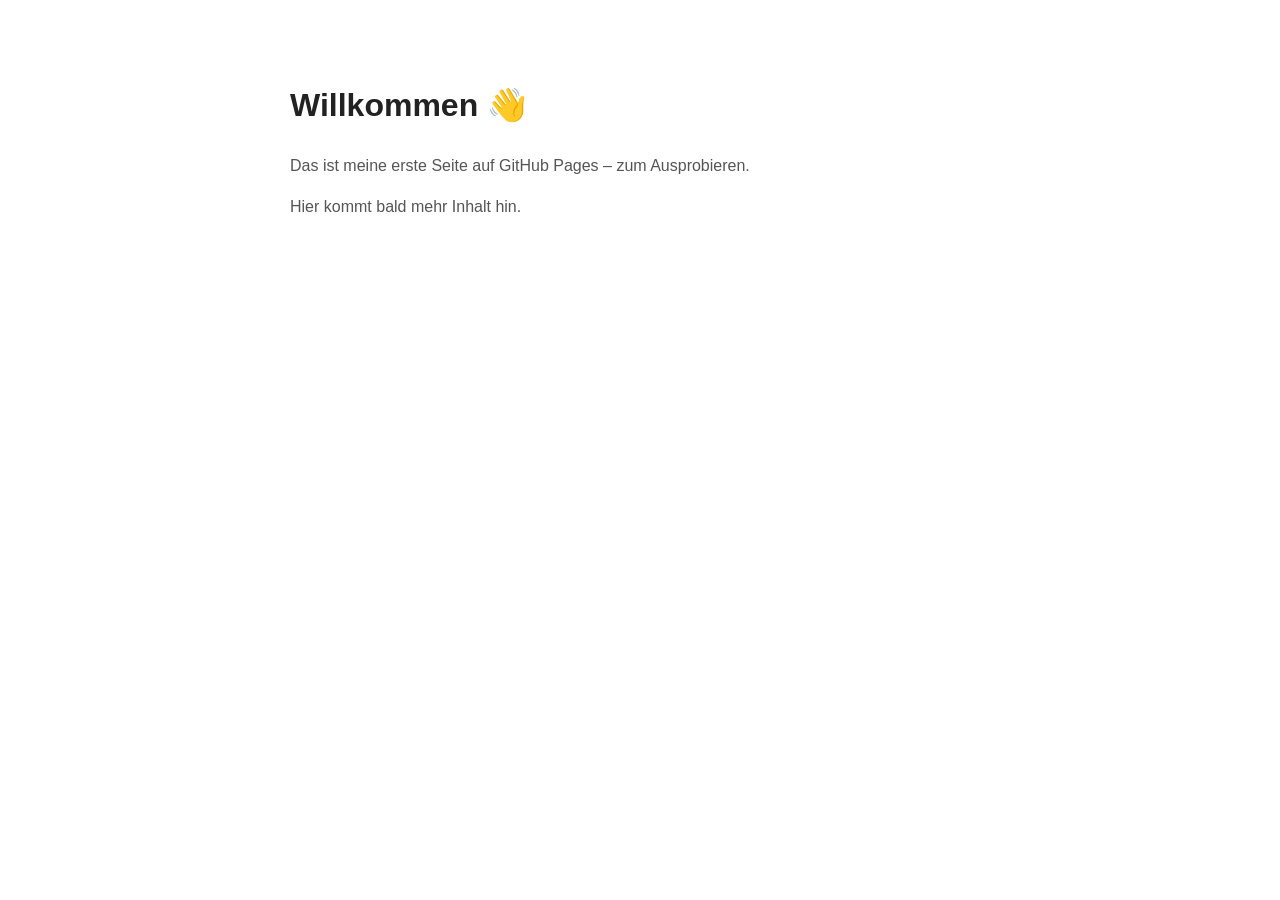
==== index.html @ 4bb1c071 "Add files via upload" ====
<!DOCTYPE html>
<html lang="de">
<head>
  <meta charset="UTF-8">
  <meta name="viewport" content="width=device-width, initial-scale=1.0">
  <title>Meine Website</title>
  <style>
    body {
      font-family: -apple-system, Segoe UI, Arial, sans-serif;
      max-width: 700px;
      margin: 80px auto;
      padding: 0 20px;
      color: #222;
      line-height: 1.6;
    }
    h1 { font-size: 2rem; }
    p { color: #555; }
  </style>
</head>
<body>
  <h1>Willkommen 👋</h1>
  <p>Das ist meine erste Seite auf GitHub Pages – zum Ausprobieren.</p>
  <p>Hier kommt bald mehr Inhalt hin.</p>
</body>
</html>
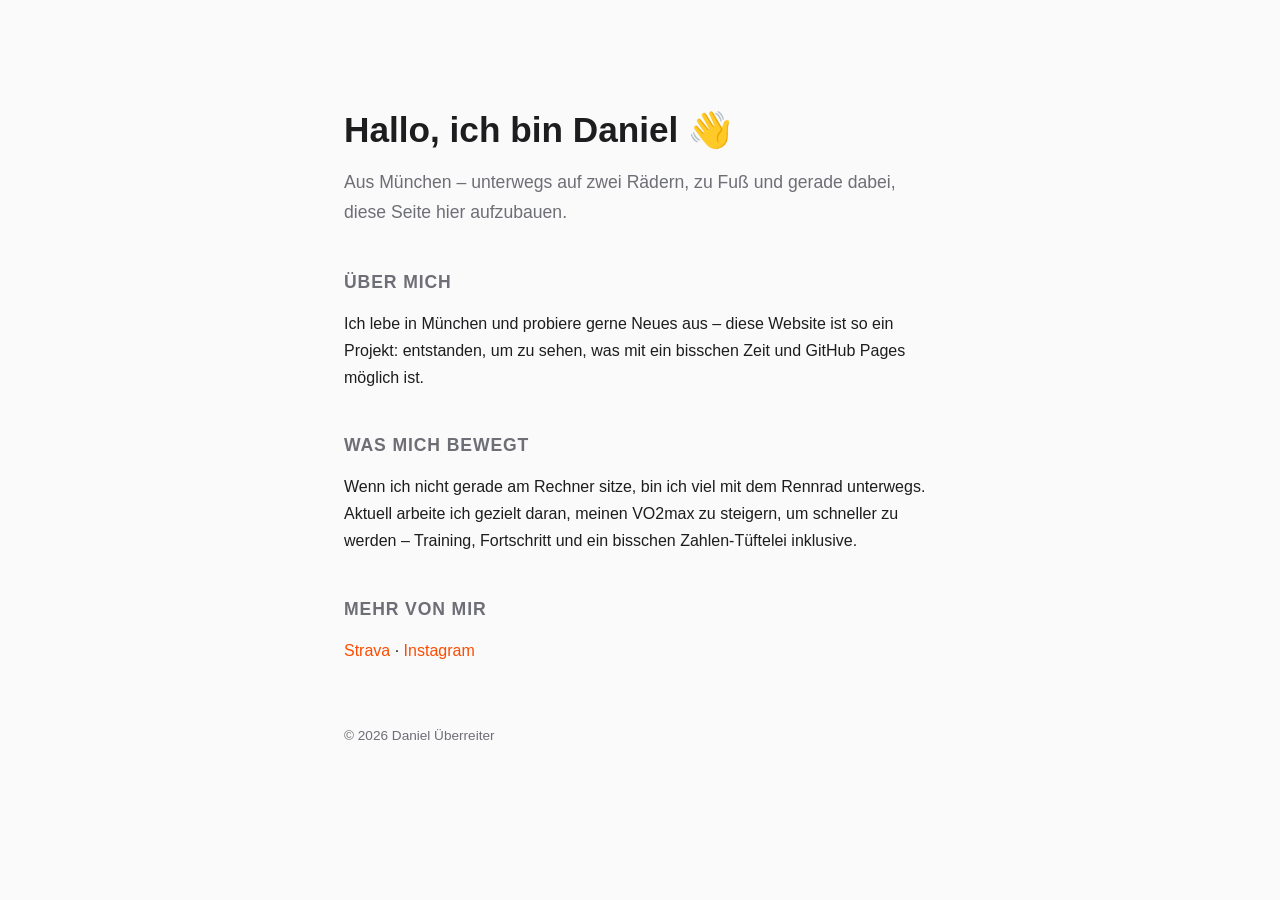
==== commit 3d96f958: "Update Inhalt 2026-07-01 15:36" ====
--- a/index.html
+++ b/index.html
@@ -3,23 +3,47 @@
 <head>
   <meta charset="UTF-8">
   <meta name="viewport" content="width=device-width, initial-scale=1.0">
-  <title>Meine Website</title>
+  <title>Daniel Überreiter</title>
   <style>
+    :root {
+      --bg: #fafafa;
+      --text: #1d1d1f;
+      --muted: #6e6e76;
+      --accent: #fc4c02;
+    }
+    * { box-sizing: border-box; }
     body {
-      font-family: -apple-system, Segoe UI, Arial, sans-serif;
-      max-width: 700px;
-      margin: 80px auto;
-      padding: 0 20px;
-      color: #222;
-      line-height: 1.6;
+      margin: 0;
+      font-family: -apple-system, BlinkMacSystemFont, "Segoe UI", Roboto, Arial, sans-serif;
+      background: var(--bg);
+      color: var(--text);
+      line-height: 1.7;
     }
-    h1 { font-size: 2rem; }
-    p { color: #555; }
+    .wrap { max-width: 640px; margin: 0 auto; padding: 100px 24px 80px; }
+    h1 { font-size: 2.2rem; margin: 0 0 8px; }
+    .tagline { color: var(--muted); font-size: 1.1rem; margin-bottom: 40px; }
+    h2 { font-size: 1.1rem; text-transform: uppercase; letter-spacing: .05em; color: var(--muted); margin: 40px 0 12px; }
+    p { margin: 0 0 16px; }
+    footer { margin-top: 60px; color: var(--muted); font-size: 0.85rem; }
+    a { color: var(--accent); text-decoration: none; }
+    a:hover { text-decoration: underline; }
   </style>
 </head>
 <body>
-  <h1>Willkommen 👋</h1>
-  <p>Das ist meine erste Seite auf GitHub Pages – zum Ausprobieren.</p>
-  <p>Hier kommt bald mehr Inhalt hin.</p>
+  <div class="wrap">
+    <h1>Hallo, ich bin Daniel 👋</h1>
+    <p class="tagline">Aus München – unterwegs auf zwei Rädern, zu Fuß und gerade dabei, diese Seite hier aufzubauen.</p>
+
+    <h2>Über mich</h2>
+    <p>Ich lebe in München und probiere gerne Neues aus – diese Website ist so ein Projekt: entstanden, um zu sehen, was mit ein bisschen Zeit und GitHub Pages möglich ist.</p>
+
+    <h2>Was mich bewegt</h2>
+    <p>Wenn ich nicht gerade am Rechner sitze, bin ich viel mit dem Rennrad unterwegs. Aktuell arbeite ich gezielt daran, meinen VO2max zu steigern, um schneller zu werden – Training, Fortschritt und ein bisschen Zahlen-Tüftelei inklusive.</p>
+
+    <h2>Mehr von mir</h2>
+    <p><a href="https://www.strava.com/athletes/1903190400" target="_blank" rel="noopener">Strava</a> · <a href="https://www.instagram.com/uebi.122" target="_blank" rel="noopener">Instagram</a></p>
+
+    <footer>&copy; 2026 Daniel Überreiter</footer>
+  </div>
 </body>
 </html>
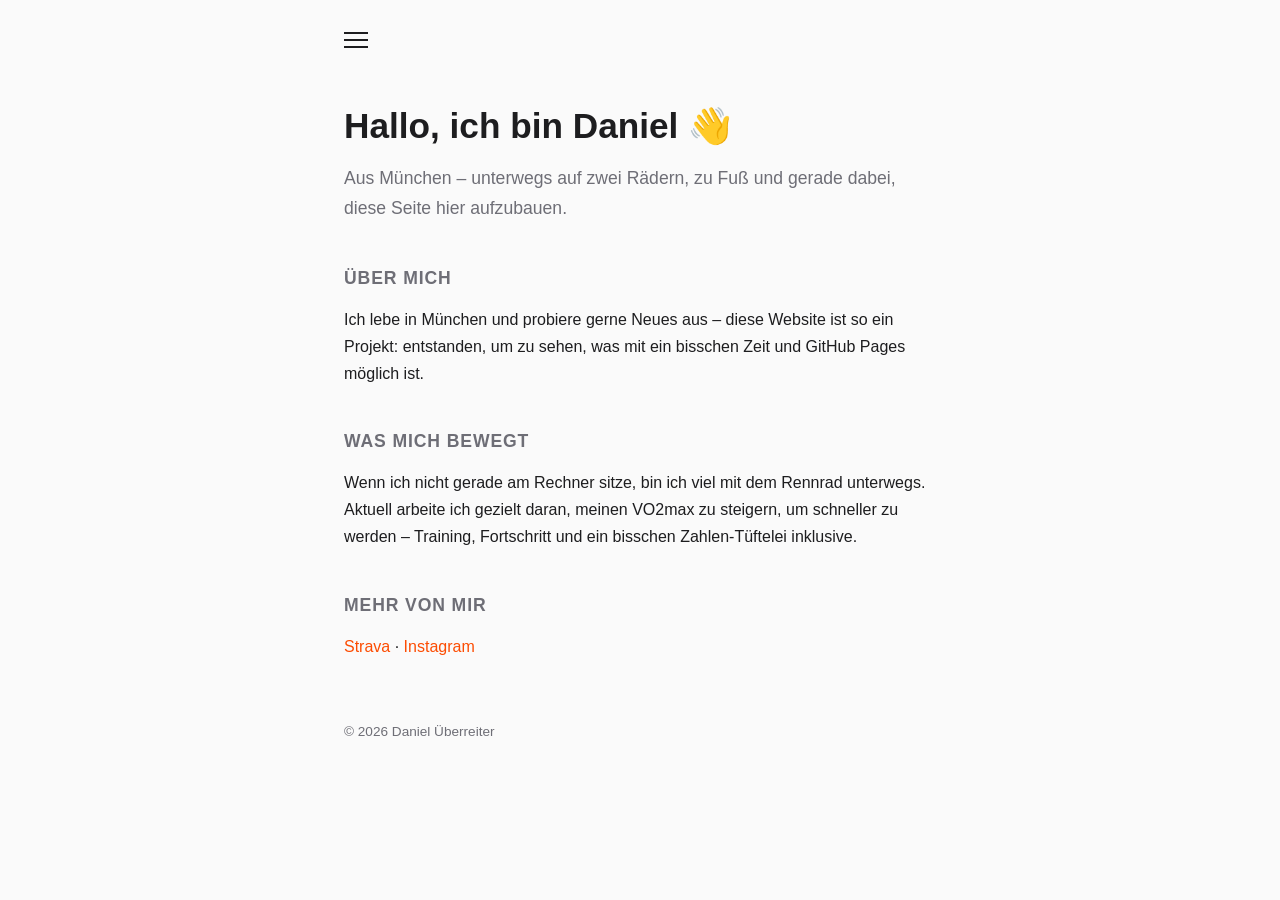
==== commit 8be5411f: "Update Inhalt 2026-07-01 16:54" ====
--- a/index.html
+++ b/index.html
@@ -4,32 +4,20 @@
   <meta charset="UTF-8">
   <meta name="viewport" content="width=device-width, initial-scale=1.0">
   <title>Daniel Überreiter</title>
-  <style>
-    :root {
-      --bg: #fafafa;
-      --text: #1d1d1f;
-      --muted: #6e6e76;
-      --accent: #fc4c02;
-    }
-    * { box-sizing: border-box; }
-    body {
-      margin: 0;
-      font-family: -apple-system, BlinkMacSystemFont, "Segoe UI", Roboto, Arial, sans-serif;
-      background: var(--bg);
-      color: var(--text);
-      line-height: 1.7;
-    }
-    .wrap { max-width: 640px; margin: 0 auto; padding: 100px 24px 80px; }
-    h1 { font-size: 2.2rem; margin: 0 0 8px; }
-    .tagline { color: var(--muted); font-size: 1.1rem; margin-bottom: 40px; }
-    h2 { font-size: 1.1rem; text-transform: uppercase; letter-spacing: .05em; color: var(--muted); margin: 40px 0 12px; }
-    p { margin: 0 0 16px; }
-    footer { margin-top: 60px; color: var(--muted); font-size: 0.85rem; }
-    a { color: var(--accent); text-decoration: none; }
-    a:hover { text-decoration: underline; }
-  </style>
+  <link rel="stylesheet" href="style.css">
 </head>
 <body>
+  <header class="site-header">
+    <button class="hamburger" id="menuToggle" aria-label="Menü öffnen" aria-expanded="false">
+      <span></span><span></span><span></span>
+    </button>
+    <nav class="menu" id="menu">
+      <a href="index.html">Home</a>
+      <a href="touren.html">Meine Touren</a>
+      <a href="secret.html">Secret Content</a>
+    </nav>
+  </header>
+
   <div class="wrap">
     <h1>Hallo, ich bin Daniel 👋</h1>
     <p class="tagline">Aus München – unterwegs auf zwei Rädern, zu Fuß und gerade dabei, diese Seite hier aufzubauen.</p>
@@ -45,5 +33,7 @@
 
     <footer>&copy; 2026 Daniel Überreiter</footer>
   </div>
+
+  <script src="nav.js"></script>
 </body>
 </html>
--- a/style.css
+++ b/style.css
@@ -0,0 +1,248 @@
+:root {
+  --bg: #fafafa;
+  --text: #1d1d1f;
+  --muted: #6e6e76;
+  --accent: #fc4c02;
+  --border: #e5e5e7;
+  --chip: #f1f1f3;
+}
+* { box-sizing: border-box; }
+body {
+  margin: 0;
+  font-family: -apple-system, BlinkMacSystemFont, "Segoe UI", Roboto, Arial, sans-serif;
+  background: var(--bg);
+  color: var(--text);
+  line-height: 1.7;
+}
+a { color: var(--accent); text-decoration: none; }
+a:hover { text-decoration: underline; }
+
+/* Header & Hamburger-Menu */
+.site-header {
+  position: relative;
+  max-width: 640px;
+  margin: 0 auto;
+  padding: 24px 24px 0;
+}
+.hamburger {
+  background: none;
+  border: none;
+  cursor: pointer;
+  padding: 8px;
+  margin-left: -8px;
+  display: flex;
+  flex-direction: column;
+  gap: 5px;
+}
+.hamburger span {
+  width: 24px;
+  height: 2px;
+  background: var(--text);
+  display: block;
+  transition: transform .2s ease, opacity .2s ease;
+}
+.hamburger.open span:nth-child(1) { transform: translateY(7px) rotate(45deg); }
+.hamburger.open span:nth-child(2) { opacity: 0; }
+.hamburger.open span:nth-child(3) { transform: translateY(-7px) rotate(-45deg); }
+
+.menu {
+  position: absolute;
+  top: 100%;
+  left: 24px;
+  background: #fff;
+  border: 1px solid var(--border);
+  border-radius: 10px;
+  padding: 8px;
+  display: flex;
+  flex-direction: column;
+  min-width: 180px;
+  box-shadow: 0 8px 24px rgba(0,0,0,.08);
+  opacity: 0;
+  pointer-events: none;
+  transform: translateY(-6px);
+  transition: opacity .15s ease, transform .15s ease;
+  z-index: 10;
+}
+.menu.open { opacity: 1; pointer-events: auto; transform: translateY(0); }
+.menu a {
+  padding: 10px 12px;
+  color: var(--text);
+  border-radius: 6px;
+  font-size: .95rem;
+}
+.menu a:hover { background: var(--chip); text-decoration: none; }
+
+/* Seiteninhalt */
+.wrap { max-width: 640px; margin: 0 auto; padding: 40px 24px 80px; }
+h1 { font-size: 2.2rem; margin: 0 0 8px; }
+.tagline { color: var(--muted); font-size: 1.1rem; margin-bottom: 40px; }
+h2 { font-size: 1.1rem; text-transform: uppercase; letter-spacing: .05em; color: var(--muted); margin: 40px 0 12px; }
+p { margin: 0 0 16px; }
+footer { margin-top: 60px; color: var(--muted); font-size: 0.85rem; }
+
+/* Secret-Page Extras */
+.secret-box {
+  margin-top: 24px;
+  padding: 20px;
+  border: 1px dashed var(--accent);
+  border-radius: 12px;
+  background: #fff7f2;
+}
+.secret-box button {
+  margin-top: 12px;
+  padding: 10px 18px;
+  border: none;
+  border-radius: 999px;
+  background: var(--accent);
+  color: #fff;
+  font-size: .9rem;
+  cursor: pointer;
+}
+.secret-box button:hover { opacity: .9; }
+#factOutput { margin-top: 14px; font-style: italic; min-height: 24px; }
+.secret-box input[type="password"] {
+  padding: 10px 12px;
+  border: 1px solid var(--border);
+  border-radius: 8px;
+  font-size: .9rem;
+  margin-right: 8px;
+  width: 200px;
+  max-width: 100%;
+}
+.pw-error { color: #b42318; margin-top: 10px; font-size: .85rem; display: none; }
+
+/* Touren-Karten */
+.tour-card {
+  border: 1px solid var(--border);
+  border-radius: 12px;
+  padding: 16px 18px;
+  margin-bottom: 16px;
+  background: #fff;
+}
+.tour-card h3 { margin: 0 0 4px; font-size: 1.05rem; }
+.tour-meta { color: var(--muted); font-size: .82rem; margin-bottom: 10px; }
+.tour-map {
+  height: 220px;
+  border-radius: 10px;
+  border: 1px solid var(--border);
+  margin-bottom: 10px;
+  background: #eee;
+  overflow: hidden;
+}
+.leaflet-control-attribution { font-size: 10px; }
+.tour-stats { display: flex; gap: 20px; flex-wrap: wrap; font-size: .82rem; color: var(--muted); margin-bottom: 12px; }
+.tour-stats strong { display: block; font-size: 1rem; color: var(--text); font-weight: 650; }
+.gpx-link {
+  display: inline-block;
+  font-size: .82rem;
+  padding: 6px 14px;
+  border: 1px solid var(--border);
+  border-radius: 999px;
+  color: var(--text);
+}
+.gpx-link:hover { background: var(--chip); text-decoration: none; }
+
+.sort-bar { display: flex; align-items: center; gap: 8px; margin-bottom: 16px; font-size: .85rem; color: var(--muted); }
+.sort-bar select {
+  font-family: inherit;
+  font-size: .85rem;
+  padding: 6px 10px;
+  border: 1px solid var(--border);
+  border-radius: 8px;
+  background: #fff;
+  color: var(--text);
+}
+.empty-state { color: var(--muted); font-size: .85rem; }
+
+/* Admin-Seite */
+.admin-warning {
+  background: #fff7f2;
+  border: 1px solid #fcd9b8;
+  border-radius: 10px;
+  padding: 14px 16px;
+  font-size: .85rem;
+  color: var(--text);
+  line-height: 1.6;
+  margin-bottom: 28px;
+}
+.admin-label {
+  display: block;
+  font-size: .8rem;
+  color: var(--muted);
+  margin: 16px 0 6px;
+}
+.admin-input {
+  display: block;
+  width: 100%;
+  max-width: 420px;
+  padding: 10px 12px;
+  border: 1px solid var(--border);
+  border-radius: 8px;
+  font-size: .9rem;
+  font-family: inherit;
+  background: #fff;
+  color: var(--text);
+}
+.admin-checkbox-label {
+  display: block;
+  font-size: .8rem;
+  color: var(--muted);
+  margin-top: 8px;
+}
+.admin-actions { display: flex; gap: 10px; margin-top: 24px; }
+.admin-actions button {
+  padding: 10px 18px;
+  border: none;
+  border-radius: 999px;
+  background: var(--accent);
+  color: #fff;
+  font-size: .9rem;
+  cursor: pointer;
+}
+.admin-actions button:disabled { background: var(--chip); color: var(--muted); cursor: not-allowed; }
+.admin-actions button:hover:not(:disabled) { opacity: .9; }
+.status-box {
+  margin-top: 18px;
+  padding: 12px 14px;
+  border-radius: 10px;
+  font-size: .85rem;
+  border: 1px solid var(--border);
+  background: var(--chip);
+}
+.status-box.status-success { background: #ecfdf3; border-color: #abefc6; color: #067647; }
+.status-box.status-error { background: #fef3f2; border-color: #fecdca; color: #b42318; }
+.status-box.status-info { background: #eff8ff; border-color: #b2ddff; color: #175cd3; }
+
+.route-list { margin: 12px 0 28px; }
+.route-row {
+  display: flex;
+  align-items: center;
+  gap: 10px;
+  padding: 10px 0;
+  border-top: 1px solid var(--border);
+  flex-wrap: wrap;
+}
+.route-row:first-child { border-top: none; }
+.route-row input[type="text"] {
+  flex: 1;
+  min-width: 160px;
+  padding: 8px 10px;
+  border: 1px solid var(--border);
+  border-radius: 8px;
+  font-size: .88rem;
+  font-family: inherit;
+  color: var(--text);
+}
+.route-row .route-meta { font-size: .78rem; color: var(--muted); white-space: nowrap; }
+.route-row button {
+  padding: 6px 12px;
+  border-radius: 999px;
+  font-size: .78rem;
+  cursor: pointer;
+  border: 1px solid var(--border);
+  background: #fff;
+  color: var(--text);
+}
+.route-row button.save:hover { background: var(--chip); }
+.route-row button.danger { color: #b42318; border-color: #fecdca; }
+.route-row button.danger:hover { background: #fef3f2; }
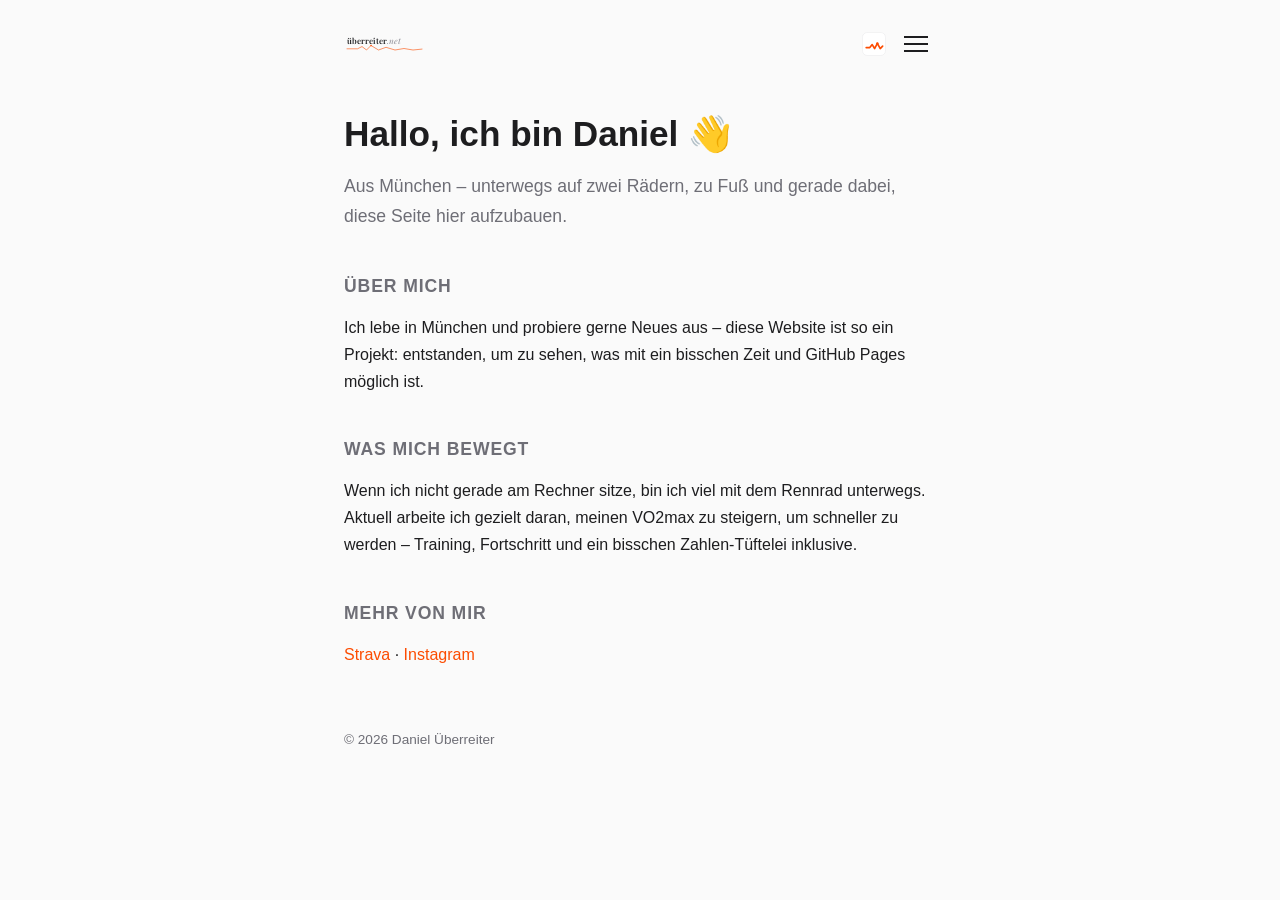
==== commit fb588921: "Update Inhalt 2026-07-01 17:36" ====
--- a/index.html
+++ b/index.html
@@ -4,13 +4,33 @@
   <meta charset="UTF-8">
   <meta name="viewport" content="width=device-width, initial-scale=1.0">
   <title>Daniel Überreiter</title>
+  <link rel="icon" type="image/svg+xml" href="favicon.svg">
+  <link rel="preconnect" href="https://fonts.googleapis.com">
+  <link rel="preconnect" href="https://fonts.gstatic.com" crossorigin>
+  <link href="https://fonts.googleapis.com/css2?family=Playfair+Display:ital,wght@0,600;1,500&display=swap" rel="stylesheet">
   <link rel="stylesheet" href="style.css">
 </head>
 <body>
   <header class="site-header">
-    <button class="hamburger" id="menuToggle" aria-label="Menü öffnen" aria-expanded="false">
-      <span></span><span></span><span></span>
-    </button>
+    <a class="logo-link" href="index.html" aria-label="Zur Startseite">
+      <svg class="logo-mark" viewBox="0 0 580 160" xmlns="http://www.w3.org/2000/svg" aria-hidden="true" focusable="false">
+        <text x="20" y="82" font-family="'Playfair Display', serif" font-size="54" font-weight="600" fill="#1d1d1f">überreiter<tspan font-style="italic" font-weight="500" fill="#9a9aa1">.net</tspan></text>
+        <path d="M20 112 L90 112 L120 97 L150 120 L180 90 L230 120 L280 102 L340 120 L400 110 L460 120 L520 114" fill="none" stroke="#fc4c02" stroke-width="4" stroke-linecap="round" stroke-linejoin="round"/>
+        <circle cx="180" cy="90" r="5" fill="#fc4c02"/>
+      </svg>
+    </a>
+    <div class="header-actions">
+      <a class="rad-link" href="touren.html" aria-label="Zu meinen Touren">
+        <svg class="rad-icon" viewBox="0 0 200 200" xmlns="http://www.w3.org/2000/svg" aria-hidden="true" focusable="false">
+          <rect x="4" y="4" width="192" height="192" rx="40" fill="#ffffff" stroke="#e5e5e7" stroke-width="4"/>
+          <path d="M35 130 L65 130 L85 105 L105 138 L128 95 L152 138 L172 118" fill="none" stroke="#fc4c02" stroke-width="14" stroke-linecap="round" stroke-linejoin="round"/>
+          <circle cx="128" cy="95" r="10" fill="#fc4c02"/>
+        </svg>
+      </a>
+      <button class="hamburger" id="menuToggle" aria-label="Menü öffnen" aria-expanded="false">
+        <span></span><span></span><span></span>
+      </button>
+    </div>
     <nav class="menu" id="menu">
       <a href="index.html">Home</a>
       <a href="touren.html">Meine Touren</a>
--- a/style.css
+++ b/style.css
@@ -23,13 +23,25 @@
   max-width: 640px;
   margin: 0 auto;
   padding: 24px 24px 0;
-}
+  display: flex;
+  align-items: center;
+  justify-content: space-between;
+  gap: 16px;
+}
+.logo-link { display: flex; align-items: center; flex-shrink: 0; }
+.logo-mark { height: 24px; width: auto; display: block; }
+.header-actions { display: flex; align-items: center; gap: 2px; flex-shrink: 0; }
+.rad-link {
+  display: flex;
+  align-items: center;
+  padding: 8px;
+}
+.rad-icon { width: 24px; height: 24px; display: block; }
 .hamburger {
   background: none;
   border: none;
   cursor: pointer;
   padding: 8px;
-  margin-left: -8px;
   display: flex;
   flex-direction: column;
   gap: 5px;
@@ -48,7 +60,7 @@
 .menu {
   position: absolute;
   top: 100%;
-  left: 24px;
+  right: 24px;
   background: #fff;
   border: 1px solid var(--border);
   border-radius: 10px;
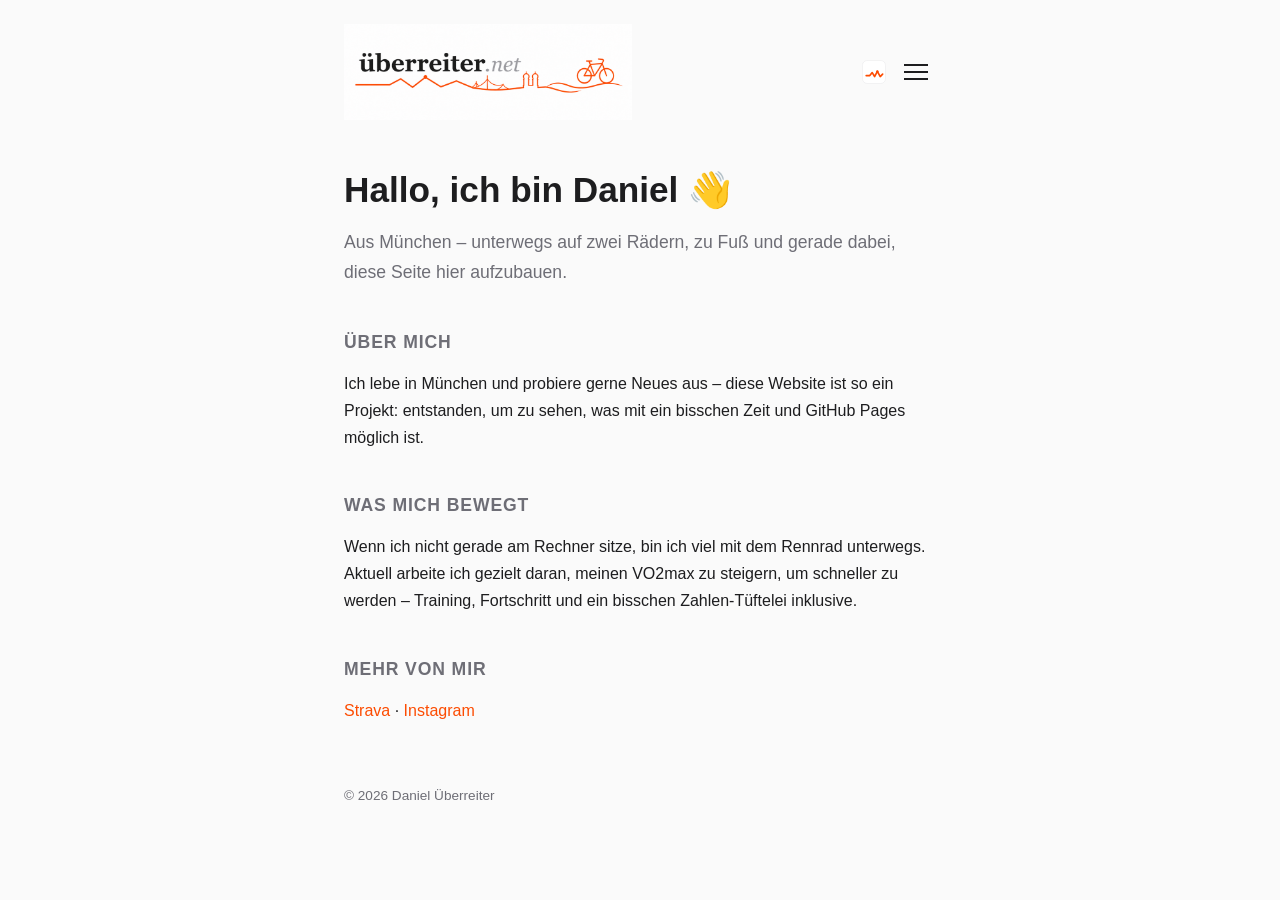
==== commit 4fb31ae4: "Update Inhalt 2026-07-01 18:24" ====
--- a/index.html
+++ b/index.html
@@ -5,19 +5,12 @@
   <meta name="viewport" content="width=device-width, initial-scale=1.0">
   <title>Daniel Überreiter</title>
   <link rel="icon" type="image/svg+xml" href="favicon.svg">
-  <link rel="preconnect" href="https://fonts.googleapis.com">
-  <link rel="preconnect" href="https://fonts.gstatic.com" crossorigin>
-  <link href="https://fonts.googleapis.com/css2?family=Playfair+Display:ital,wght@0,600;1,500&display=swap" rel="stylesheet">
   <link rel="stylesheet" href="style.css">
 </head>
 <body>
   <header class="site-header">
     <a class="logo-link" href="index.html" aria-label="Zur Startseite">
-      <svg class="logo-mark" viewBox="0 0 580 160" xmlns="http://www.w3.org/2000/svg" aria-hidden="true" focusable="false">
-        <text x="20" y="82" font-family="'Playfair Display', serif" font-size="54" font-weight="600" fill="#1d1d1f">überreiter<tspan font-style="italic" font-weight="500" fill="#9a9aa1">.net</tspan></text>
-        <path d="M20 112 L90 112 L120 97 L150 120 L180 90 L230 120 L280 102 L340 120 L400 110 L460 120 L520 114" fill="none" stroke="#fc4c02" stroke-width="4" stroke-linecap="round" stroke-linejoin="round"/>
-        <circle cx="180" cy="90" r="5" fill="#fc4c02"/>
-      </svg>
+      <img class="logo-mark" src="logo.png" alt="">
     </a>
     <div class="header-actions">
       <a class="rad-link" href="touren.html" aria-label="Zu meinen Touren">
--- a/style.css
+++ b/style.css
@@ -29,7 +29,7 @@
   gap: 16px;
 }
 .logo-link { display: flex; align-items: center; flex-shrink: 0; }
-.logo-mark { height: 24px; width: auto; display: block; }
+.logo-mark { height: 96px; width: auto; display: block; }
 .header-actions { display: flex; align-items: center; gap: 2px; flex-shrink: 0; }
 .rad-link {
   display: flex;
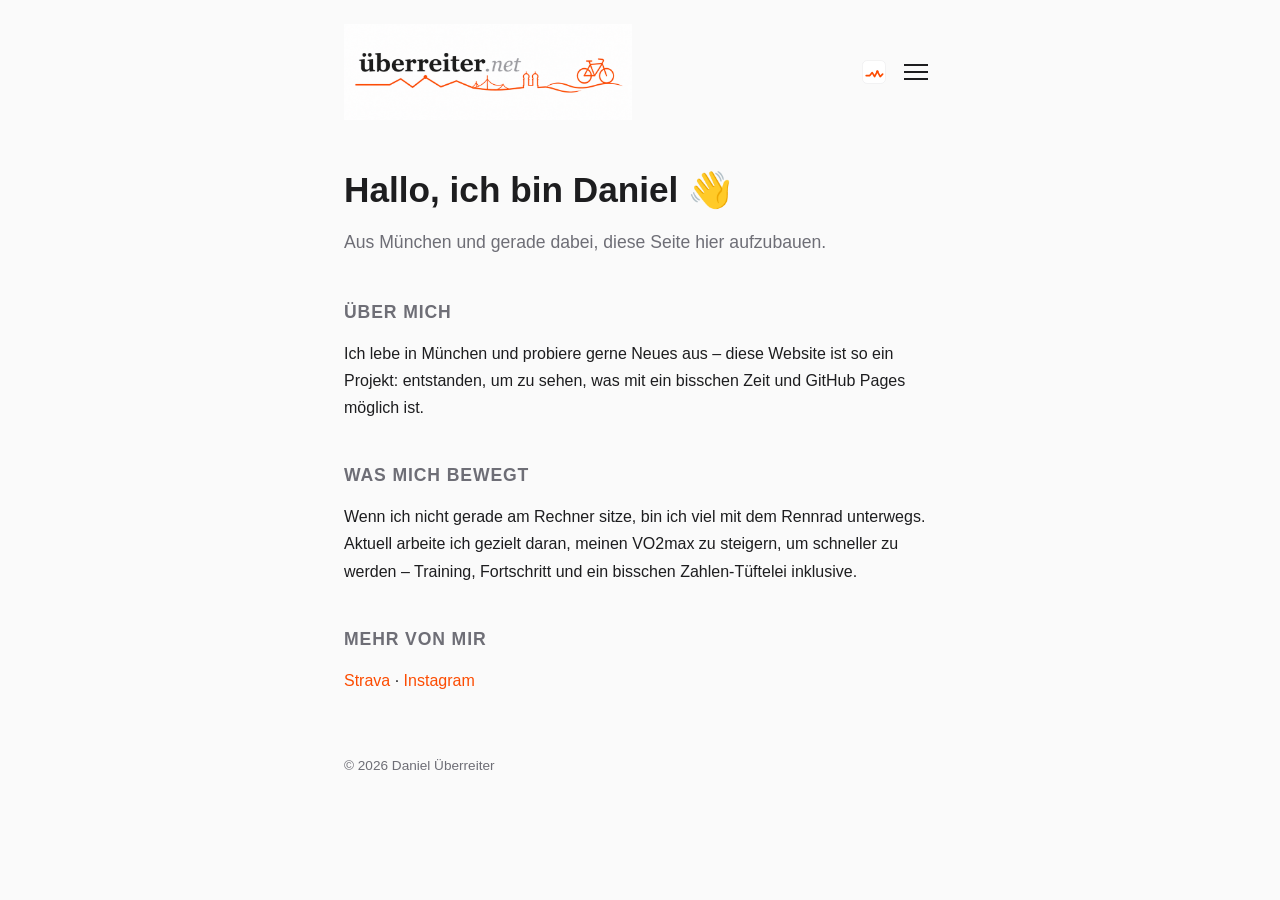
==== commit 1749635c: "Update Inhalt 2026-07-01 23:09" ====
--- a/index.html
+++ b/index.html
@@ -33,7 +33,7 @@
 
   <div class="wrap">
     <h1>Hallo, ich bin Daniel 👋</h1>
-    <p class="tagline">Aus München – unterwegs auf zwei Rädern, zu Fuß und gerade dabei, diese Seite hier aufzubauen.</p>
+    <p class="tagline">Aus München und gerade dabei, diese Seite hier aufzubauen.</p>
 
     <h2>Über mich</h2>
     <p>Ich lebe in München und probiere gerne Neues aus – diese Website ist so ein Projekt: entstanden, um zu sehen, was mit ein bisschen Zeit und GitHub Pages möglich ist.</p>
